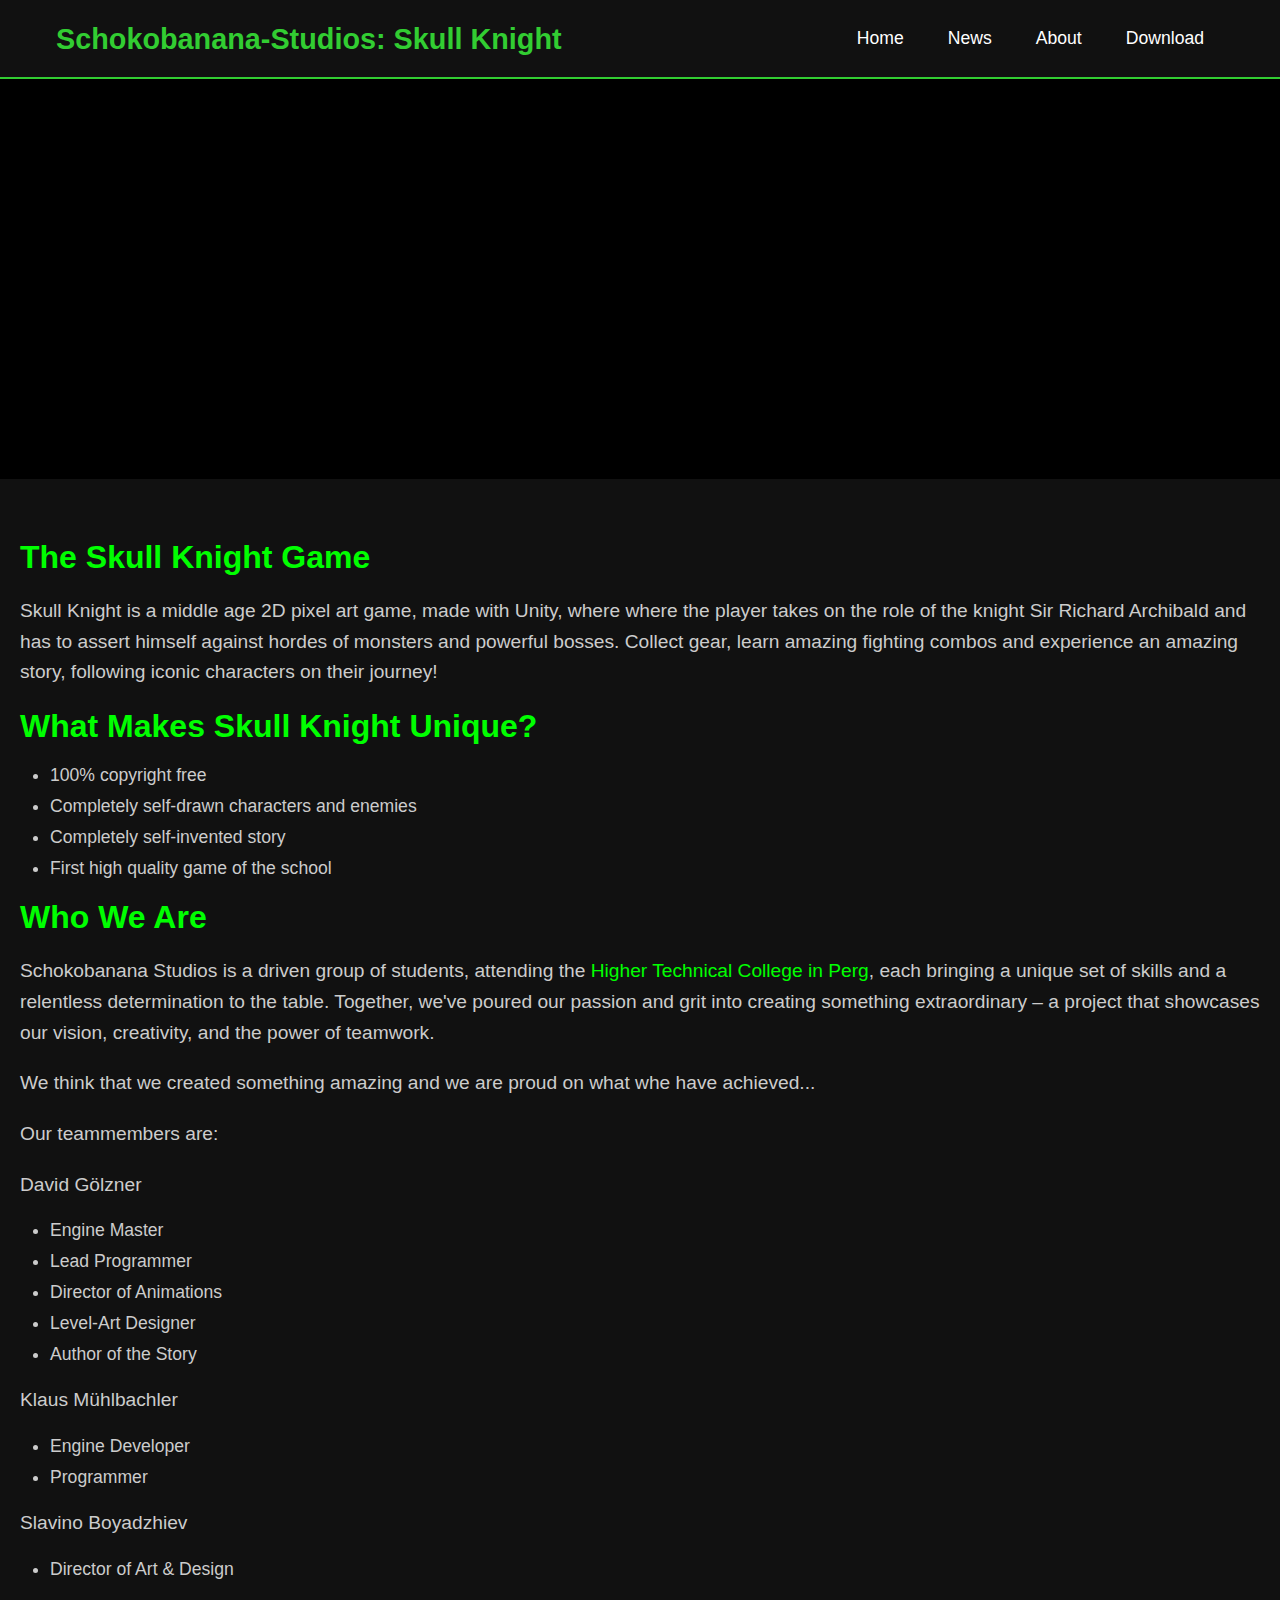
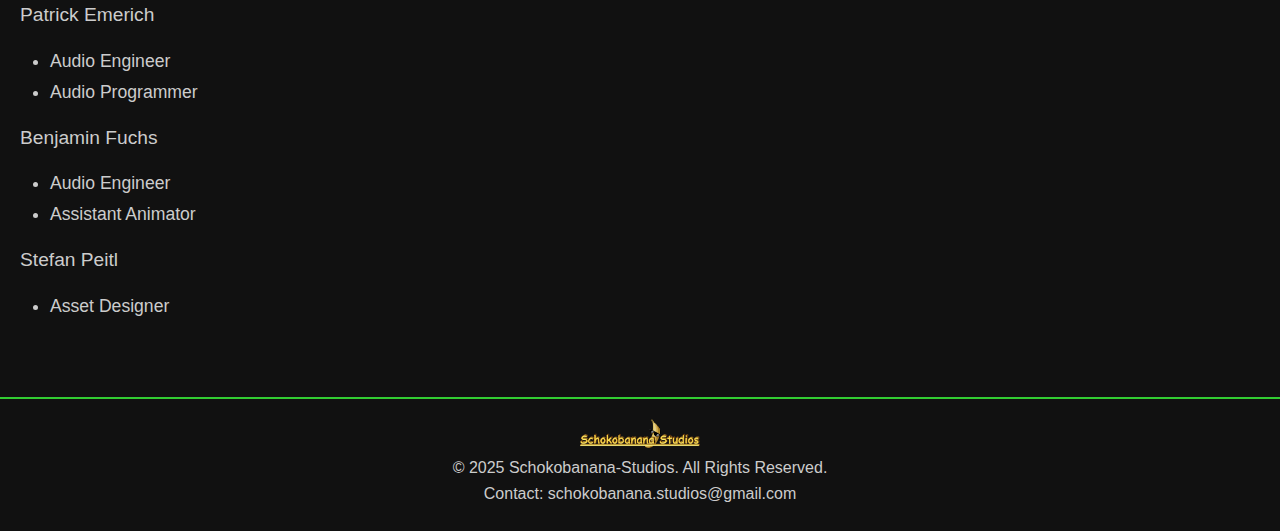
==== about.html @ 65ce3932 "updated website" ====
<!DOCTYPE html>
<html lang="en">
<head>
    <meta charset="UTF-8">
    <meta name="viewport" content="width=device-width, initial-scale=1.0">
    <meta name="description" content="Learn about Schokobanana Studios and the Skull Knight Game">
    <title>About Us - Skull Knight</title>
    <link rel="stylesheet" href="style.css">
</head>
<body class="about-page">
    <header>
        <div class="container">
            <div class="logo">
                <h1><a href="index.html">Schokobanana-Studios: Skull Knight</a></h1>
            </div>
            <nav class="navbar">
                <ul>
                    <li><a href="index.html">Home</a></li>
                    <li><a href="news.html">News</a></li>
                    <li><a href="about.html">About</a></li>
                    <li><a href="download.html">Download</a></li>
                </ul>
            </nav>
        </div>
    </header>

    <!-- Hero Section -->
    <section class="hero">
    </section>

    <!-- Main Content Section -->
    <main class="about-section">
        <div class="container">
            <section class="game-info">
                <h3>The Skull Knight Game</h3>
                <p>Skull Knight is a middle age 2D pixel art game, made with Unity, where where the player takes on the role of the knight Sir Richard Archibald and has to assert himself against hordes of monsters and powerful bosses. Collect gear, learn amazing fighting combos and experience an amazing story, following iconic characters on their journey!</p>
            </section>

            <section class="unique-features">
                <h3>What Makes Skull Knight Unique?</h3>
                <ul>
                    <li>100% copyright free</li>
                    <li>Completely self-drawn characters and enemies</li>
                    <li>Completely self-invented story</li>
                    <li>First high quality game of the school</li>
                </ul>
            </section>
            <section class="studio-info">
                <h3>Who We Are</h3>
                <p>Schokobanana Studios is a driven group of students, attending the <a href="https://www.htl-perg.ac.at/">Higher Technical College in Perg</a>, each bringing a unique set of skills and a relentless determination to the table. Together, we've poured our passion and grit into creating something extraordinary – a project that showcases our vision, creativity, and the power of teamwork.</p>
                <p>We think that we created something amazing and we are proud on what whe have achieved...</p>
                
                <p>Our teammembers are:</p>

                <p>David Gölzner</p>
                <ul>
                    <li>Engine Master</li>
                    <li>Lead Programmer</li>
                    <li>Director of Animations</li>
                    <li>Level-Art Designer</li>
                    <li>Author of the Story</li>
                </ul>

                <p>Klaus Mühlbachler</p>
                <ul>
                    <li>Engine Developer</li>
                    <li>Programmer</li>
                </ul>

                <p>Slavino Boyadzhiev</p>
                <ul>
                    <li>Director of Art & Design</li>
                </ul>

                <p>Patrick Emerich</p>
                <ul>
                    <li>Audio Engineer</li>
                    <li>Audio Programmer</li>
                </ul>

                <p>Benjamin Fuchs</p>
                <ul>
                    <li>Audio Engineer</li>
                    <li>Assistant Animator</li>
                </ul>

                <p>Stefan Peitl</p>
                <ul>
                    <li>Asset Designer</li>
                </ul>
            </section>
        </div>
    </main>

    <footer>
        <div class="container footer-content">
            <img src="assets/images/schokobanana-studios-logo.png" alt="Skull Knight Logo" class="footer-logo">
            <p>&copy; 2025 Schokobanana-Studios. All Rights Reserved.</p>
            <p>Contact: schokobanana.studios@gmail.com</p>
        </div>
    </footer>
</body>
</html>
---- style.css ----
/* General Reset */
* {
    margin: 0;
    padding: 0;
    box-sizing: border-box;
    font-family: 'Arial', sans-serif;
}

/* Colors */
:root {
    --primary-color: #000000; /* Black */
    --secondary-color: #32CD32; /* Lime */
    --text-color: #FFFFFF; /* White */
}

body {
    background: url('images/background.png') no-repeat center center fixed;
    background-size: cover; /* Ensures the image covers the entire viewport */
    color: var(--text-color); /* Keeps text readable */
}


/* Header */
header {
    background: var(--primary-color);
    padding: 1rem 0;
    border-bottom: 2px solid var(--secondary-color);
}

header .container {
    display: flex;
    justify-content: space-between;
    align-items: center;
    max-width: 1200px;
    margin: 0 auto;
    padding: 0 1rem;
}

header .logo a {
    text-decoration: none;
    font-size: 1.8rem;
    color: var(--secondary-color);
    font-weight: bold;
}

header .navbar ul {
    list-style: none;
    display: flex;
}

header .navbar ul li {
    margin-left: 1.5rem;
}

header .navbar ul li a {
    text-decoration: none;
    color: var(--text-color);
    font-size: 1rem;
    transition: color 0.3s;
}

header .navbar ul li a:hover {
    color: var(--secondary-color);
}

.hero {
    height: 70vh;
    background: url('assets/images/background.png') no-repeat center center;
    background-size: cover;
    display: flex;
    justify-content: center;
    align-items: center;
    text-align: center;
    color: var(--text-color);
    padding: 0 1rem;
}


.hero h1 {
    font-size: 2.5rem;
    margin-bottom: 1rem;
}

.hero p {
    font-size: 1.2rem;
    margin-bottom: 1.5rem;
}

.hero .btn-primary {
    text-decoration: none;
    color: var(--text-color-color);
    background: var(--secondary-color);
    padding: 0.8rem 1.5rem;
    border-radius: 5px;
    font-size: 1rem;
}

.hero .btn-primary:hover {
    background: var(--text-color);
}

/* Features Section */
.features {
    padding: 2rem 1rem;
    background: var(--primary-color);
}

.features .container {
    background-color: var(--primary-color);
    max-width: 1200px;
    margin: 0 auto;
    text-align: center;
}

.features h2 {
    color: var(--secondary-color);
    margin-bottom: 1.5rem;
}

.feature-grid {
    display: grid;
    grid-template-columns: repeat(auto-fit, minmax(300px, 1fr));
    gap: 2rem;
}

.feature-item {
    background: #111;
    padding: 1.5rem;
    border-radius: 8px;
    transition: transform 0.3s;
}

.feature-item:hover {
    transform: scale(1.05);
}

.feature-item h3 {
    color: var(--secondary-color);
    margin-bottom: 1rem;
}

/* Footer */
footer {
    background: var(--primary-color);
    padding: 1rem 0;
    border-top: 2px solid var(--secondary-color);
    text-align: center;
}

footer p {
    margin-bottom: 0.5rem;
}

/* Footer Logo Styling */
.footer-content {
    display: flex;
    flex-direction: column;
    align-items: center;
    text-align: center;
}

.footer-logo {
    max-width: 150px; /* Adjust the logo size */
    margin-bottom: 10px; /* Spacing between logo and text */
}


footer .footer-nav ul {
    list-style: none;
    display: flex;
    justify-content: center;
    padding: 0;
}

footer .footer-nav ul li {
    margin: 0 1rem;
}

footer .footer-nav ul li a {
    text-decoration: none;
    color: var(--text-color);
    transition: color 0.3s;
}

footer .footer-nav ul li a:hover {
    color: var(--secondary-color);
}

/* Style for all links */
a {
    text-decoration: none; /* Removes underline */
    color: inherit; /* Inherits the color from parent element */
}

/* Add hover effect for better user experience */
a:hover {
    color: var(--secondary-color); /* Changes color on hover */
    text-decoration: underline; /* Optional: adds an underline on hover */
}


/* Add hover effect for better user experience */
a:hover {
    color: var(--secondary-color); /* Changes color on hover */
    text-decoration: underline; /* Optional: adds an underline on hover */
}

.download-container {
    display: flex;
    justify-content: flex-start; /* Aligns the button to the left */
    margin: 30px 0; /* Adds more spacing around the container */
}

.download-btn {
    display: inline-block;
    padding: 15px 30px; /* Increased padding for a larger button */
    background-color: #007bff; /* Bright blue background */
    color: #ffffff; /* White text */
    font-size: 1.2rem; /* Larger text size */
    font-weight: bold;
    text-decoration: none; /* Removes underline */
    border: 3px solid #007bff; /* Matches button color */
    border-radius: 8px; /* Slightly rounded corners */
    transition: all 0.3s ease; /* Smooth hover animation */
    box-shadow: 0 4px 6px rgba(0, 0, 0, 0.1); /* Adds a slight shadow for depth */
}

.download-btn:hover {
    background-color: #0056b3; /* Darker blue on hover */
    color: #ffffff; /* Keeps white text on hover */
    border-color: #0056b3; /* Matches hover background */
    box-shadow: 0 6px 10px rgba(0, 0, 0, 0.2); /* Enhances shadow on hover */
}

/* News Section Styling */
.news-section {
    background-color: #000; /* Black background */
    color: #fff; /* White text */
    padding: 40px 0; /* Spacing around the section */
    min-height: 80vh; /* Full viewport height */
    display: flex;
    flex-direction: column;
}

.news-section .container {
    max-width: 1200px;
    margin: 0 auto;
    padding: 0 20px;
}

.news-section h2 {
    color: var(--secondary-color); /* Lime green for the section title */
    text-align: center;
    margin-bottom: 30px;
}

.news-item {
    background: #1a1a1a; /* Dark gray background for news items */
    border: 1px solid #333; /* Border to define news items */
    padding: 20px;
    margin-bottom: 20px;
    border-radius: 8px; /* Rounded corners */
    box-shadow: 0 4px 6px rgba(0, 0, 0, 0.5); /* Subtle shadow */
}

.news-item h3 {
    color: var(--secondary-color); /* Lime green for headlines */
    margin-bottom: 10px;
}

.news-item p {
    color: #ccc; /* Light gray for the news text */
}

.news-item a {
    color: var(--secondary-color); /* Lime green for links */
    text-decoration: none; /* No underline */
    font-weight: bold;
    transition: color 0.3s ease;
}

.news-item a:hover {
    color: #fff; /* White on hover */
}


/* About Page Styles */
.about-page {
    background-color: #000;
    color: #fff;
    font-family: 'Arial', sans-serif;
    margin: 0;
    padding: 0;
}

/* Header */
header {
    background-color: #111;
    padding: 20px 0;
}

header .container {
    display: flex;
    justify-content: space-between;
    align-items: center;
    max-width: 1200px;
    margin: 0 auto;
}

header .logo h1 {
    font-size: 2rem;
    color: #fff;
}

header .navbar ul {
    list-style-type: none;
    display: flex;
}

header .navbar ul li {
    margin-right: 20px;
}

header .navbar ul li a {
    color: #fff;
    text-decoration: none;
    font-size: 1.1rem;
}

header .navbar ul li a:hover {
    color: lime;
}

/* Hero Section */
.hero {
    background: url('assets/images/background.png') no-repeat center center/cover;
    height: 400px;
    display: flex;
    justify-content: center;
    align-items: center;
    text-align: center;
    color: #fff;
}

.hero-content h2 {
    font-size: 3rem;
    font-weight: bold;
}

.hero-content p {
    font-size: 1.5rem;
    margin-top: 10px;
}

/* About Section */
.about-section {
    padding: 60px 20px;
    background-color: #111;
    color: #ccc;
}

.about-section h3 {
    font-size: 2rem;
    color: lime;
    margin-bottom: 20px;
}

.about-section p {
    font-size: 1.2rem;
    line-height: 1.6;
    margin-bottom: 20px;
}

.about-section ul {
    list-style-type: disc;
    margin-left: 30px;
    margin-bottom: 20px;
}

.about-section li {
    font-size: 1.1rem;
    margin-bottom: 10px;
}

/* Footer */
footer {
    background-color: #111;
    color: #ccc;
    padding: 20px;
    text-align: center;
}

footer .footer-content {
    display: flex;
    justify-content: space-between;
    align-items: center;
    max-width: 1200px;
    margin: 0 auto;
}

footer .footer-logo {
    width: 120px;
}

footer p {
    font-size: 1rem;
}

footer .footer-nav ul {
    list-style-type: none;
    display: flex;
    justify-content: center;
}

footer .footer-nav ul li {
    margin-right: 20px;
}

footer .footer-nav ul li a {
    color: #ccc;
    text-decoration: none;
    font-size: 1rem;
}

footer .footer-nav ul li a:hover {
    color: lime;
}

/* Links Styling */
a {
    color: lime;
    text-decoration: none;
}

a:hover {
    color: white;
}
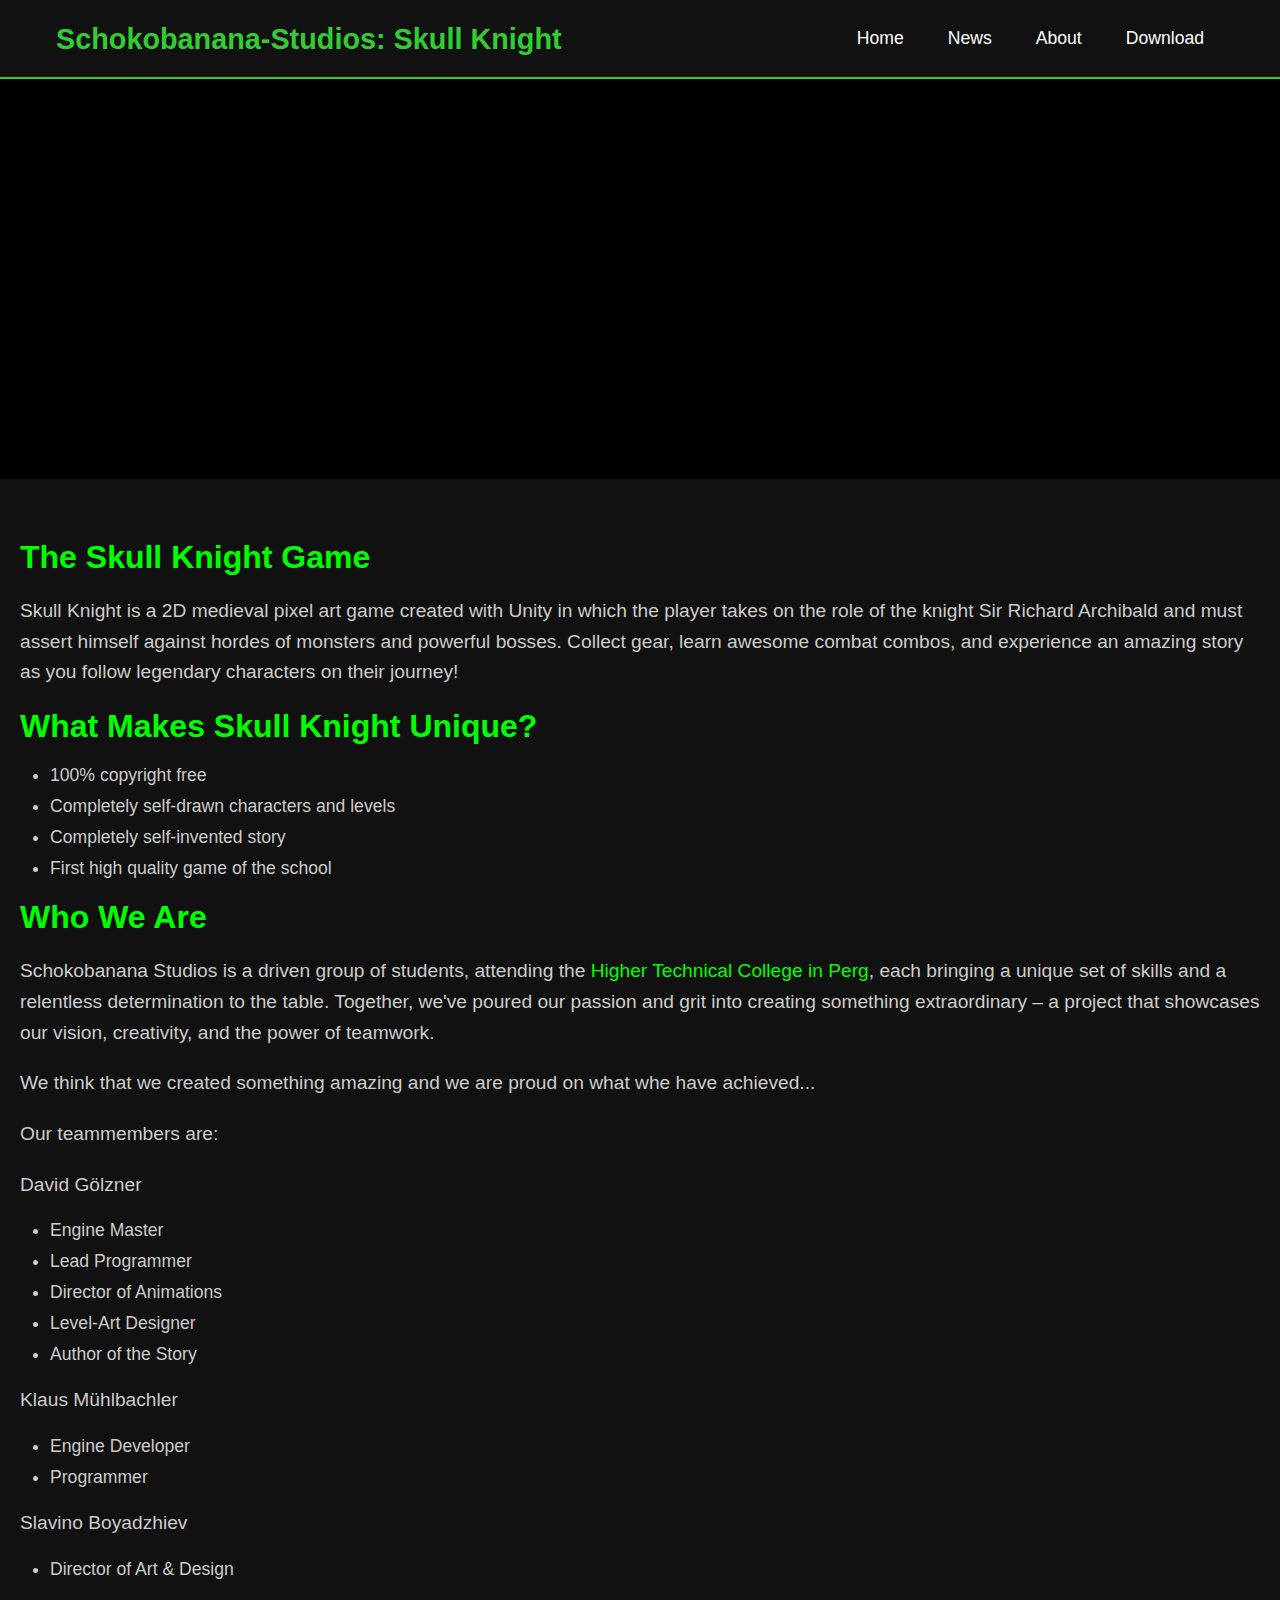
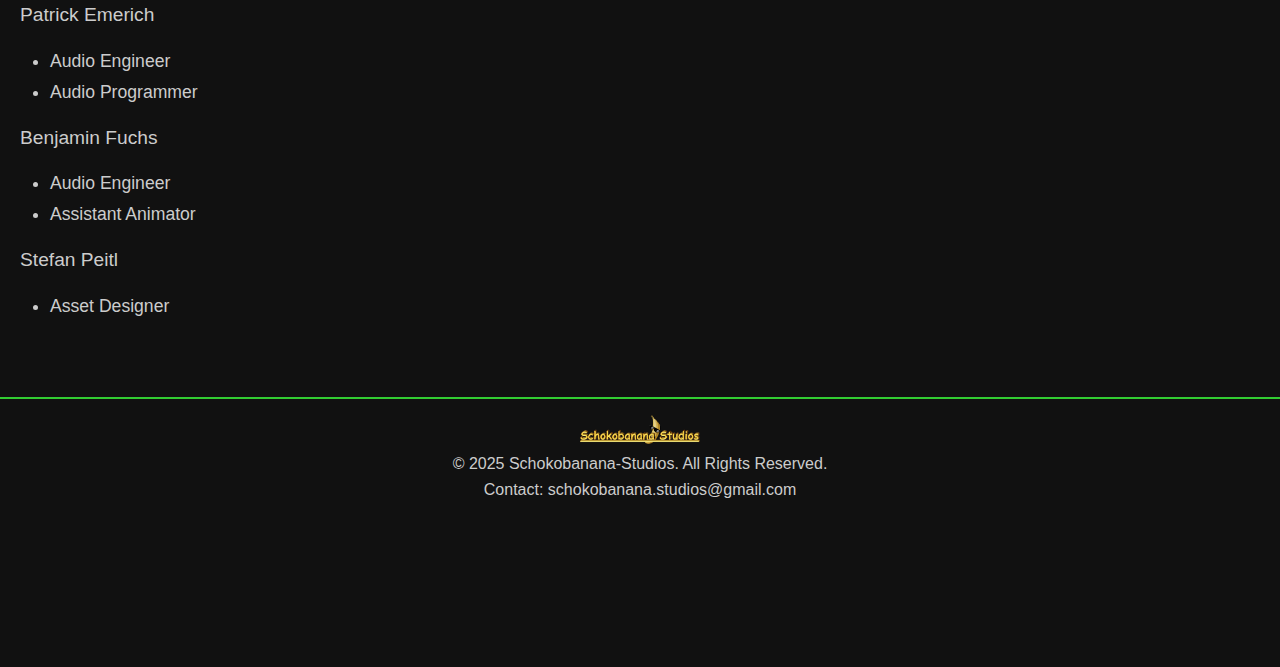
==== commit d5172ccd: "updated website" ====
--- a/about.html
+++ b/about.html
@@ -33,14 +33,14 @@
         <div class="container">
             <section class="game-info">
                 <h3>The Skull Knight Game</h3>
-                <p>Skull Knight is a middle age 2D pixel art game, made with Unity, where where the player takes on the role of the knight Sir Richard Archibald and has to assert himself against hordes of monsters and powerful bosses. Collect gear, learn amazing fighting combos and experience an amazing story, following iconic characters on their journey!</p>
+                <p>Skull Knight is a 2D medieval pixel art game created with Unity in which the player takes on the role of the knight Sir Richard Archibald and must assert himself against hordes of monsters and powerful bosses. Collect gear, learn awesome combat combos, and experience an amazing story as you follow legendary characters on their journey!</p>
             </section>
 
             <section class="unique-features">
                 <h3>What Makes Skull Knight Unique?</h3>
                 <ul>
                     <li>100% copyright free</li>
-                    <li>Completely self-drawn characters and enemies</li>
+                    <li>Completely self-drawn characters and levels</li>
                     <li>Completely self-invented story</li>
                     <li>First high quality game of the school</li>
                 </ul>
--- a/style.css
+++ b/style.css
@@ -114,7 +114,6 @@
 
 .features h2 {
     color: var(--secondary-color);
-    margin-bottom: 1.5rem;
 }
 
 .feature-grid {
@@ -386,7 +385,7 @@
 footer {
     background-color: #111;
     color: #ccc;
-    padding: 20px;
+    min-height: 30vh;
     text-align: center;
 }
 
@@ -396,6 +395,7 @@
     align-items: center;
     max-width: 1200px;
     margin: 0 auto;
+    margin-top: auto;
 }
 
 footer .footer-logo {
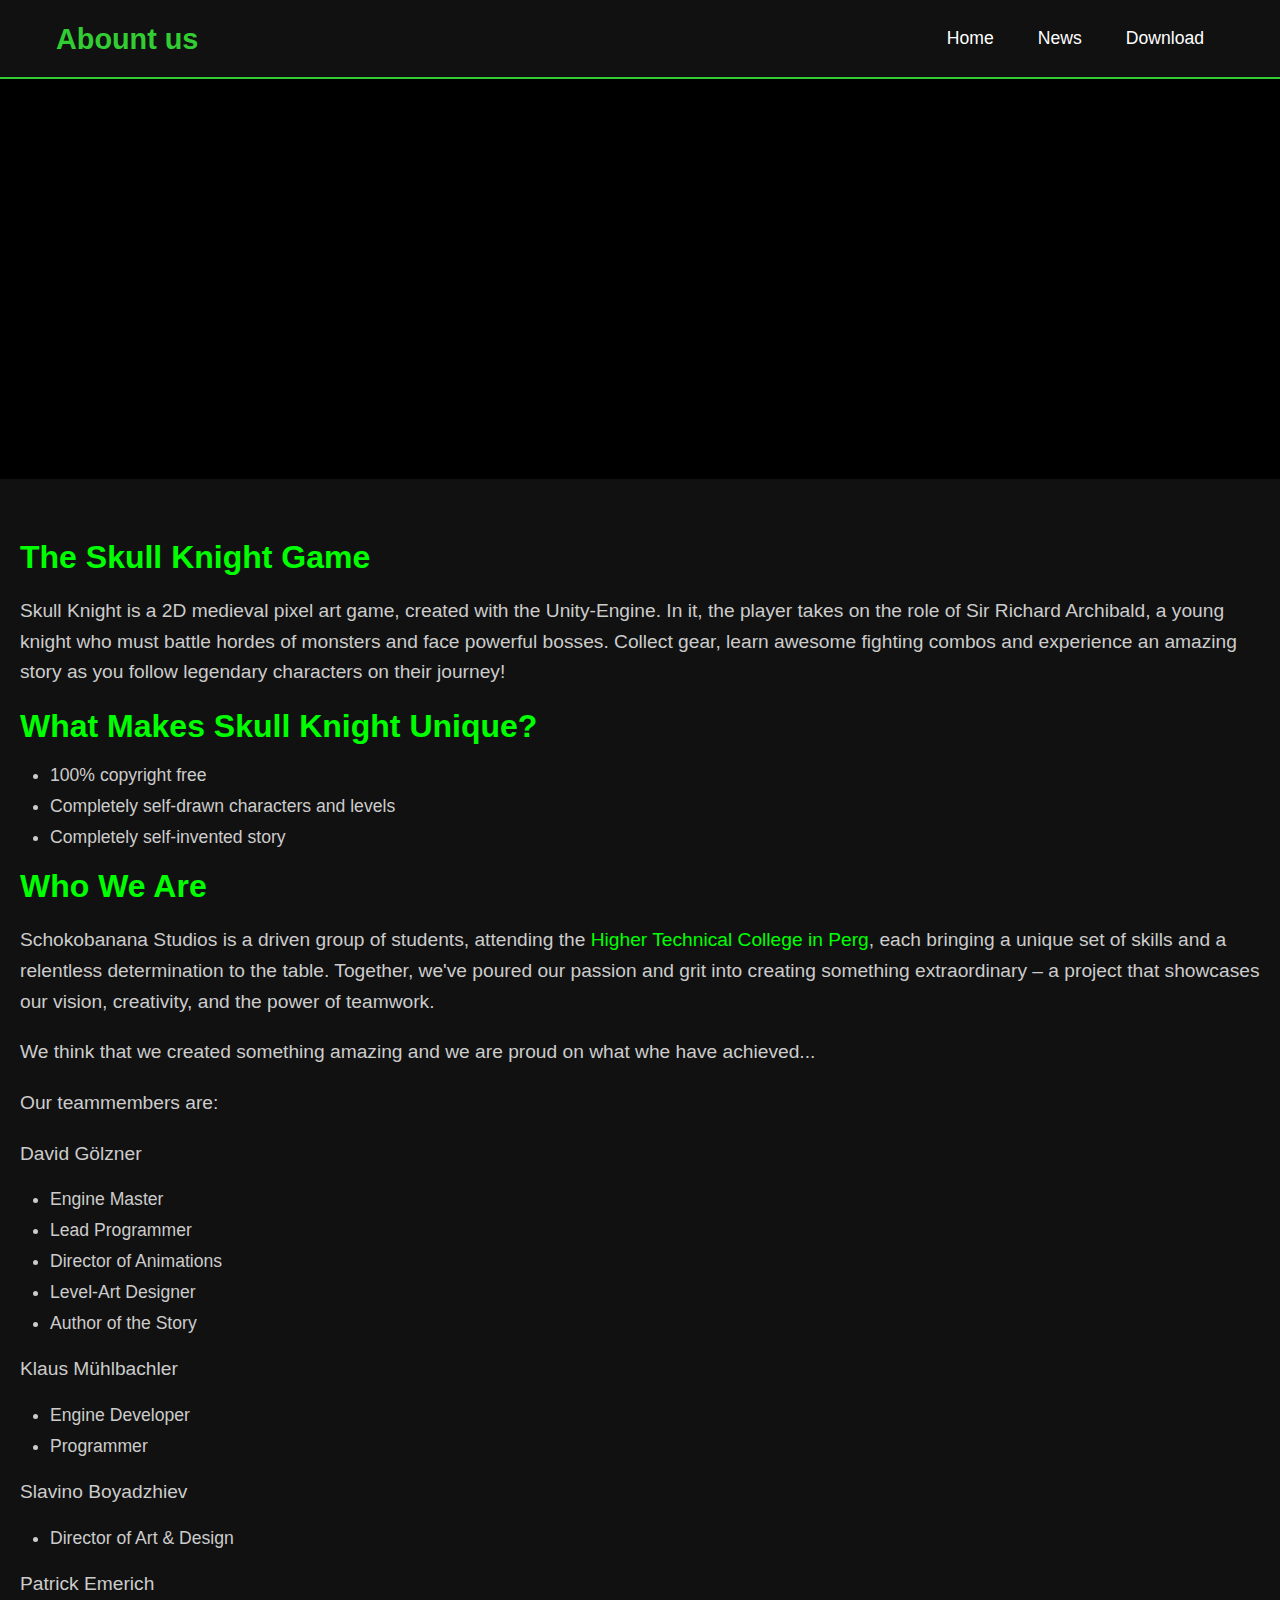
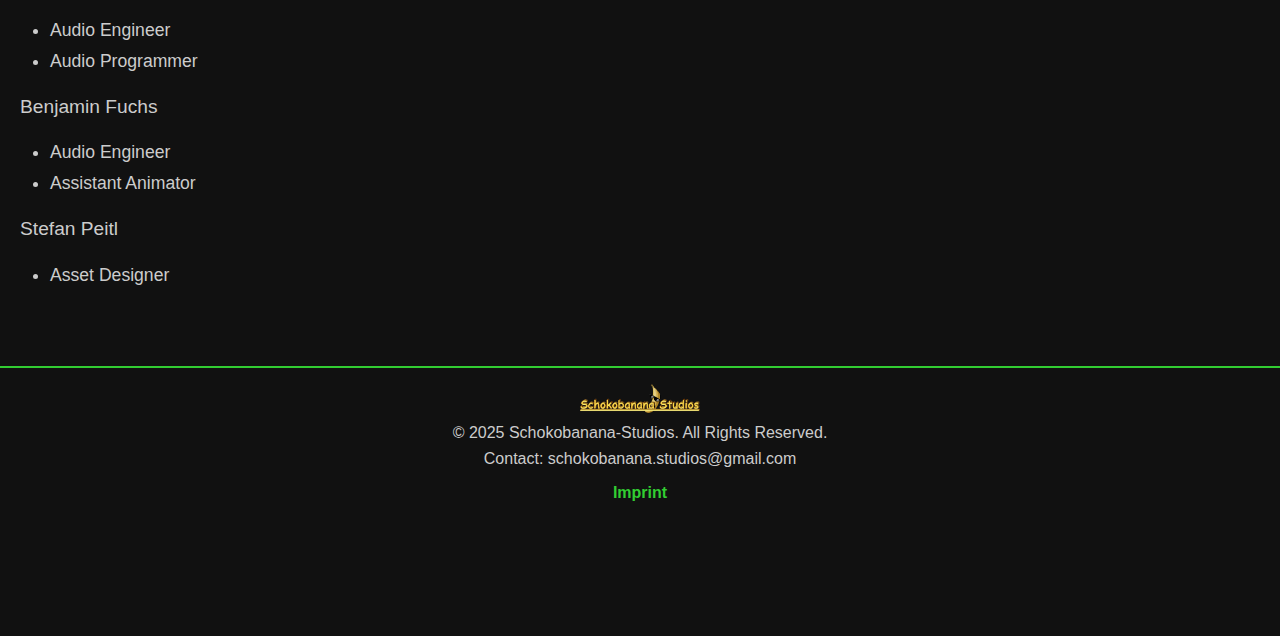
==== commit c995b31e: "updated website" ====
--- a/about.html
+++ b/about.html
@@ -1,5 +1,6 @@
 <!DOCTYPE html>
 <html lang="en">
+
 <head>
     <meta charset="UTF-8">
     <meta name="viewport" content="width=device-width, initial-scale=1.0">
@@ -7,17 +8,17 @@
     <title>About Us - Skull Knight</title>
     <link rel="stylesheet" href="style.css">
 </head>
+
 <body class="about-page">
     <header>
         <div class="container">
             <div class="logo">
-                <h1><a href="index.html">Schokobanana-Studios: Skull Knight</a></h1>
+                <h1><a href="index.html">Abount us</a></h1>
             </div>
             <nav class="navbar">
                 <ul>
                     <li><a href="index.html">Home</a></li>
                     <li><a href="news.html">News</a></li>
-                    <li><a href="about.html">About</a></li>
                     <li><a href="download.html">Download</a></li>
                 </ul>
             </nav>
@@ -33,7 +34,10 @@
         <div class="container">
             <section class="game-info">
                 <h3>The Skull Knight Game</h3>
-                <p>Skull Knight is a 2D medieval pixel art game created with Unity in which the player takes on the role of the knight Sir Richard Archibald and must assert himself against hordes of monsters and powerful bosses. Collect gear, learn awesome combat combos, and experience an amazing story as you follow legendary characters on their journey!</p>
+                <p>Skull Knight is a 2D medieval pixel art game, created with the Unity-Engine. In it, the player takes on the role
+                    of Sir Richard Archibald, a young knight who must battle hordes of monsters and face powerful bosses. Collect
+                    gear, learn awesome fighting combos and experience an amazing story as you follow legendary
+                    characters on their journey!
             </section>
 
             <section class="unique-features">
@@ -42,14 +46,17 @@
                     <li>100% copyright free</li>
                     <li>Completely self-drawn characters and levels</li>
                     <li>Completely self-invented story</li>
-                    <li>First high quality game of the school</li>
                 </ul>
             </section>
             <section class="studio-info">
                 <h3>Who We Are</h3>
-                <p>Schokobanana Studios is a driven group of students, attending the <a href="https://www.htl-perg.ac.at/">Higher Technical College in Perg</a>, each bringing a unique set of skills and a relentless determination to the table. Together, we've poured our passion and grit into creating something extraordinary – a project that showcases our vision, creativity, and the power of teamwork.</p>
+                <p>Schokobanana Studios is a driven group of students, attending the <a
+                        href="https://www.htl-perg.ac.at/">Higher Technical College in Perg</a>, each bringing a unique
+                    set of skills and a relentless determination to the table. Together, we've poured our passion and
+                    grit into creating something extraordinary – a project that showcases our vision, creativity, and
+                    the power of teamwork.</p>
                 <p>We think that we created something amazing and we are proud on what whe have achieved...</p>
-                
+
                 <p>Our teammembers are:</p>
 
                 <p>David Gölzner</p>
@@ -97,7 +104,9 @@
             <img src="assets/images/schokobanana-studios-logo.png" alt="Skull Knight Logo" class="footer-logo">
             <p>&copy; 2025 Schokobanana-Studios. All Rights Reserved.</p>
             <p>Contact: schokobanana.studios@gmail.com</p>
+            <p><a href="imprint.html" class="footer-link">Imprint</a></p>
         </div>
     </footer>
 </body>
-</html>
+
+</html>--- a/style.css
+++ b/style.css
@@ -184,6 +184,20 @@
 footer .footer-nav ul li a:hover {
     color: var(--secondary-color);
 }
+
+/* Footer Link */
+.footer-link {
+    color: #32CD32;
+    text-decoration: none;
+    font-weight: bold;
+    margin-top: 0.5rem;
+    display: inline-block;
+}
+
+.footer-link:hover {
+    text-decoration: underline;
+}
+
 
 /* Style for all links */
 a {
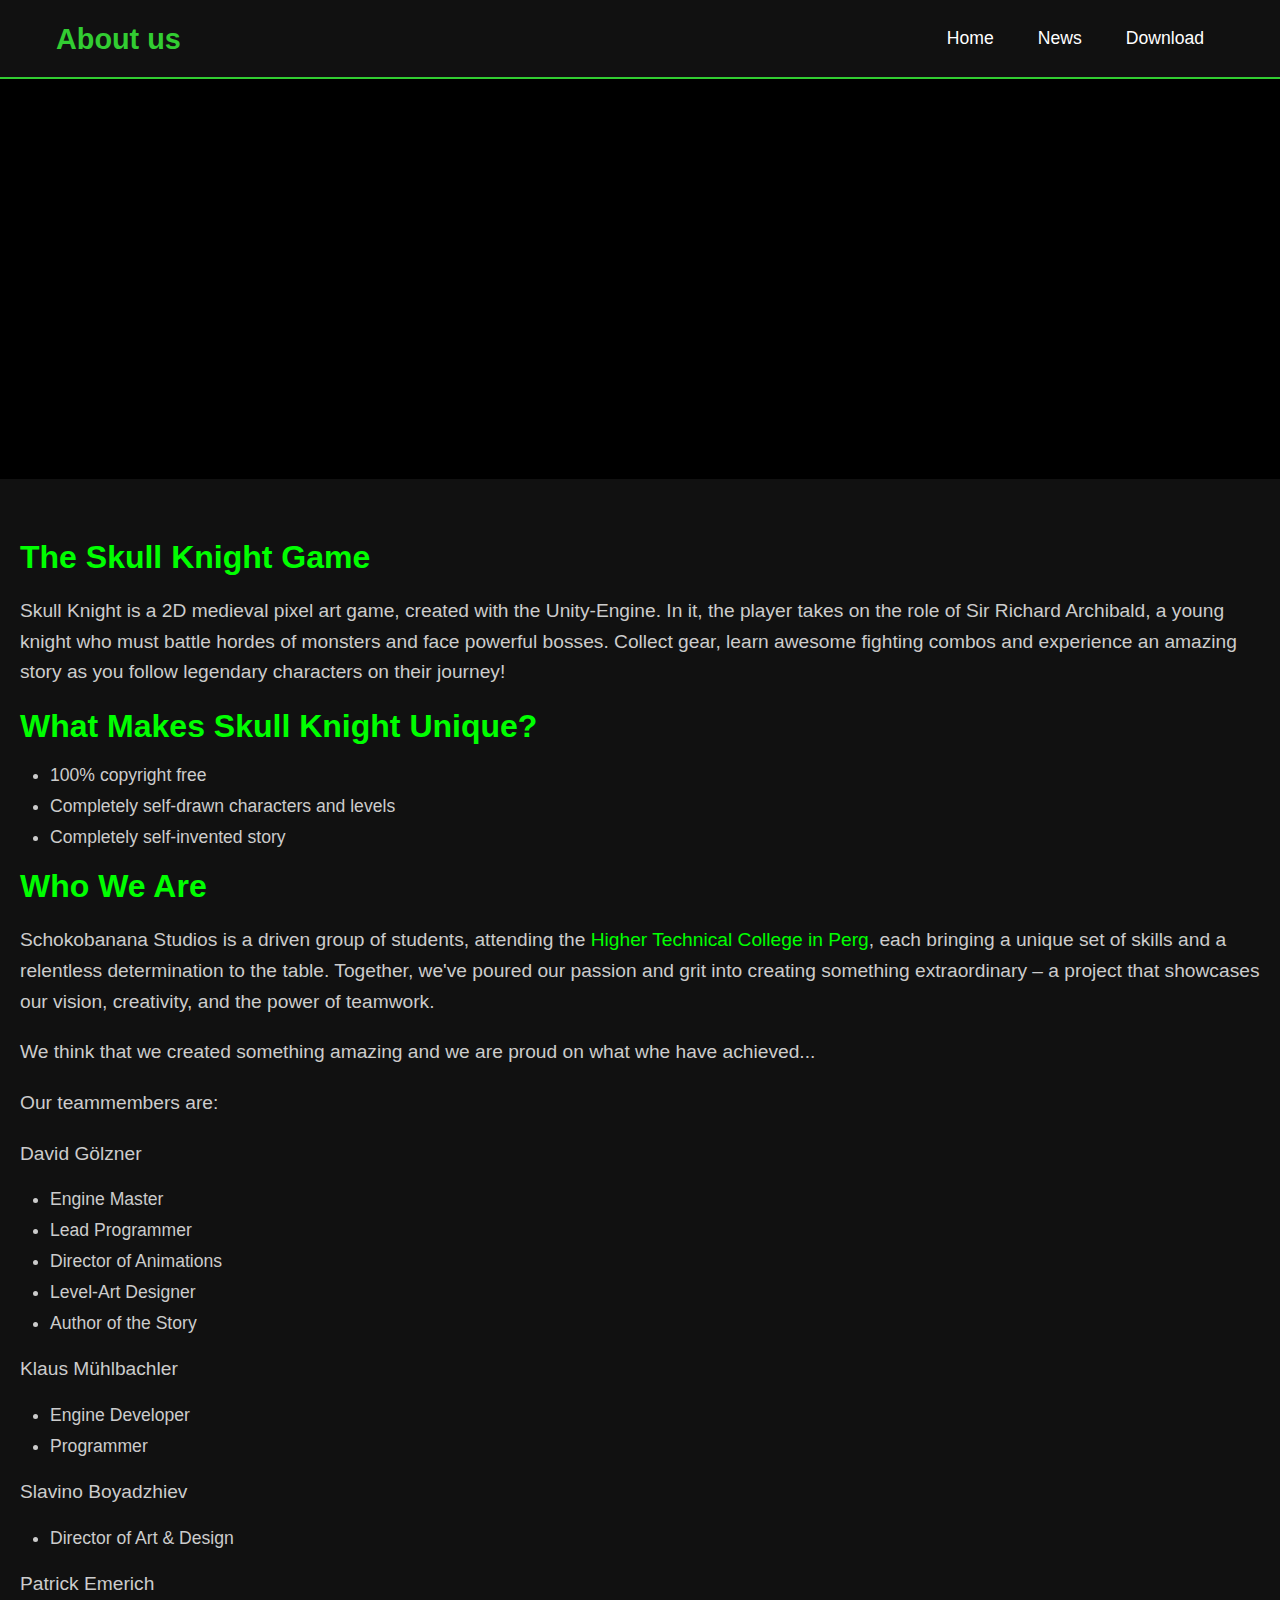
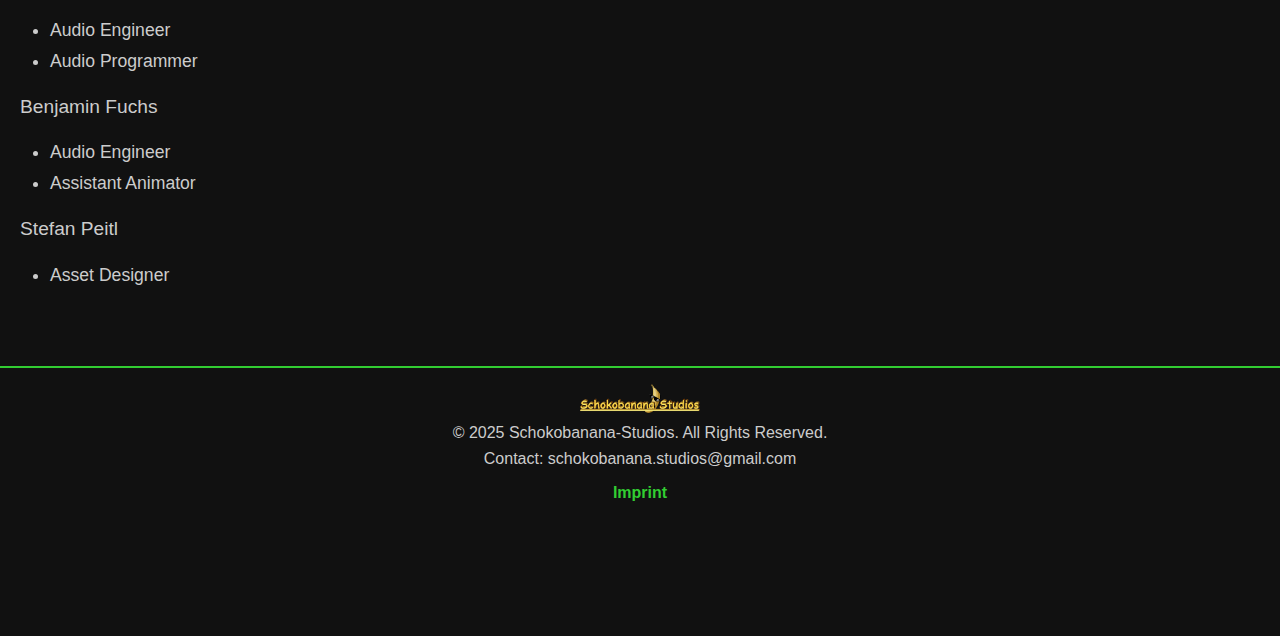
==== commit be2bb5a2: "updated website" ====
--- a/about.html
+++ b/about.html
@@ -13,7 +13,7 @@
     <header>
         <div class="container">
             <div class="logo">
-                <h1><a href="index.html">Abount us</a></h1>
+                <h1><a href="index.html">About us</a></h1>
             </div>
             <nav class="navbar">
                 <ul>
